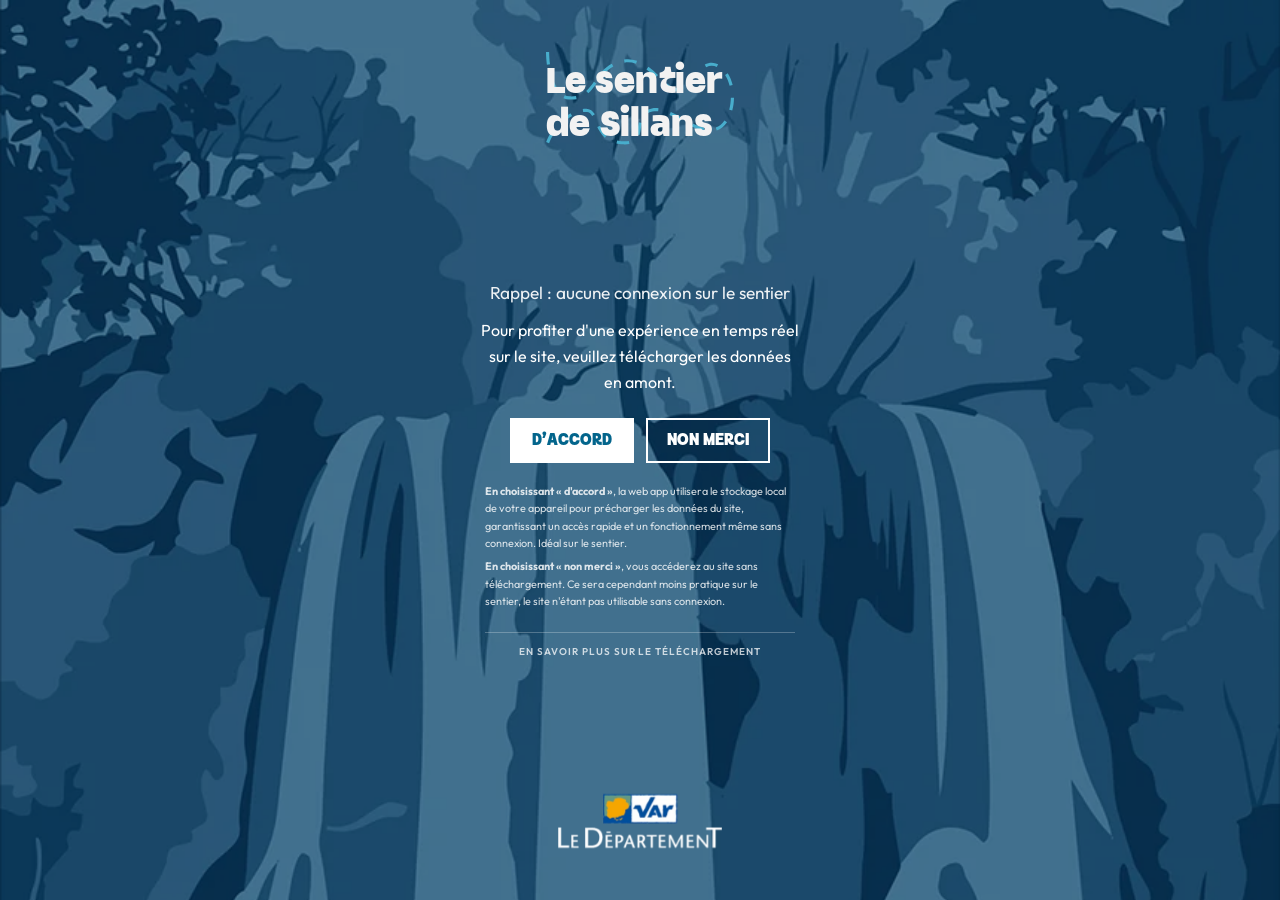
==== index.html @ bcdf6d8c "Ajout vidéo pour le POI du tuf, correction du titre "tuff" -> "tuf" Bump cache v4 -> v5 pour forcer " ====
<!DOCTYPE html>
<html lang="fr">
<head>
    <meta charset="UTF-8">
    <meta name="viewport" content="width=device-width, initial-scale=1.0, maximum-scale=1.0">
    <script>var _DLV='5';if(localStorage.getItem('dlVersion')!==_DLV){localStorage.removeItem('dlDone');}if(!localStorage.getItem('dlDone')&&!sessionStorage.getItem('acPassed')){location.replace('accueil.html');}</script>
    <title>Le Sentier de Sillans</title>
    <link rel="stylesheet" href="style.css">
    <link rel="stylesheet" href="map.css">
</head>
<body>
    <script src="splash.js"></script>

    <header class="header">
        <div class="header-logo">
            <img src="images/logo.svg" alt="Le sentier de Sillans" class="logo-img">
        </div>
        <div class="header-weather">
            <svg id="weatherIcon" class="weather-icon" viewBox="0 0 48 40" fill="none" xmlns="http://www.w3.org/2000/svg">
                <circle cx="30" cy="14" r="9" fill="white" opacity="0.9"/>
                <path d="M30 5 L30 2M30 23 L30 26M39 14 L42 14M21 14 L18 14M36.4 8.6 L38.5 6.5M23.6 19.4 L21.5 21.5M36.4 19.4 L38.5 21.5M23.6 8.6 L21.5 6.5" stroke="white" stroke-width="2" stroke-linecap="round" opacity="0.7"/>
                <rect x="6" y="20" width="28" height="14" rx="7" fill="white"/>
                <rect x="12" y="14" width="16" height="12" rx="6" fill="white"/>
            </svg>
            <span id="weatherText" class="weather-text">Couvert • 25°C</span>
        </div>
    </header>

    <main class="main-content">
        <div class="poi-notif" id="poiNotif"></div>
        <div class="map-container" id="mapContainer">
            <img src="images/carte.png" alt="Carte du sentier de Sillans" class="map-image" id="mapImage" draggable="false">

            <!-- Panneau droit : téléchargement + interdictions -->
            <div class="prohib-panel">

                <!-- Téléchargement -->
                <div class="prohib-item" id="dlWidget">
                    <button class="dl-icon-btn" id="dlTriggerBtn" aria-label="Télécharger les données">
                        <svg viewBox="0 0 24 24" fill="none" xmlns="http://www.w3.org/2000/svg">
                            <path d="M21 15v4a2 2 0 01-2 2H5a2 2 0 01-2-2v-4" stroke="currentColor" stroke-width="2.5" stroke-linecap="round" stroke-linejoin="round"/>
                            <polyline points="7 10 12 15 17 10" stroke="currentColor" stroke-width="2.5" stroke-linecap="round" stroke-linejoin="round" fill="none"/>
                            <line x1="12" y1="15" x2="12" y2="3" stroke="currentColor" stroke-width="2.5" stroke-linecap="round"/>
                        </svg>
                    </button>
                    <div class="dl-content">
                        <div id="dlStateInit">
                            <p class="dl-panel-title">TÉLÉCHARGER LES DONNÉES<br>POUR UNE MEILLEURE NAVIGATION</p>
                            <div class="dl-panel-choices">
                                <button class="dl-btn-ok" id="dlBtnOk">D'ACCORD</button>
                                <button class="dl-btn-no" id="dlBtnNo">NON MERCI</button>
                            </div>
                        </div>
                        <div id="dlStateProgress" class="dl-hidden">
                            <p class="dl-panel-sub">Téléchargement en cours.</p>
                            <div class="dl-progress-track">
                                <div class="dl-progress-fill" id="dlProgressFill"></div>
                            </div>
                        </div>
                        <div id="dlStateDone" class="dl-hidden">
                            <p class="dl-panel-sub">Téléchargement fini.</p>
                            <svg class="dl-check-svg" viewBox="0 0 40 40" xmlns="http://www.w3.org/2000/svg">
                                <circle cx="20" cy="20" r="18" fill="#03658C"/>
                                <polyline points="11,20 17,27 29,12" fill="none" stroke="white" stroke-width="2.8" stroke-linecap="round" stroke-linejoin="round"/>
                            </svg>
                        </div>
                    </div>
                </div>

                <!-- Baignade interdite -->
                <button class="prohib-item" id="prohibBtn1" aria-label="Baignade interdite">
                    <div class="prohib-icon">
                        <svg viewBox="0 0 24 24" fill="none" xmlns="http://www.w3.org/2000/svg">
                            <circle cx="14" cy="4" r="2" fill="#1A87AC"/>
                            <path d="M3 11l4 1.5 4-5 4.5 2" stroke="#1A87AC" stroke-width="2.8" stroke-linecap="round" stroke-linejoin="round"/>
                            <path d="M2 17c1.5-1.2 3-1.2 4.5 0s3 1.2 4.5 0 3-1.2 4.5 0 3 1.2 4.5 0" stroke="#1A87AC" stroke-width="2.4" stroke-linecap="round"/>
                            <path d="M2 21c1.5-1.2 3-1.2 4.5 0s3 1.2 4.5 0 3-1.2 4.5 0 3 1.2 4.5 0" stroke="#1A87AC" stroke-width="2.4" stroke-linecap="round"/>
                        </svg>
                    </div>
                    <div class="prohib-body">
                        <span class="prohib-title">Baignade interdite</span>
                        <span class="prohib-desc">Cours d'eau protégé</span>
                    </div>
                </button>

                <!-- Feu et cigarettes interdits -->
                <button class="prohib-item" id="prohibBtn2" aria-label="Fumer et faire du feu sont interdits">
                    <div class="prohib-icon">
                        <svg viewBox="0 0 24 24" fill="none" xmlns="http://www.w3.org/2000/svg">
                            <path d="M8.5 14.5A2.5 2.5 0 0011 12c0-1.38-.5-2-1-3-1.072-2.143-.224-4.054 2-6 .5 2.5 2 4.9 4 6.5 2 1.6 3 3.5 3 5.5a7 7 0 11-14 0c0-1.153.433-2.294 1-3a2.5 2.5 0 002.5 2.5z" stroke="#C67C24" stroke-width="2.4" stroke-linecap="round" stroke-linejoin="round"/>
                        </svg>
                    </div>
                    <div class="prohib-body">
                        <span class="prohib-title">Feu interdit</span>
                        <span class="prohib-desc">Risque d'incendie de forêt</span>
                    </div>
                </button>

            </div>
        </div>

        <div class="poi-banner" id="poiBanner">
            <div class="poi-banner-inner" id="poiBannerInner">
                <h2 class="poi-banner-title" id="poiBannerTitle"></h2>
                <div class="poi-banner-divider"></div>
                <div class="poi-banner-body">
                    <p class="poi-banner-desc" id="poiBannerDesc"></p>
                    <div class="poi-banner-thumb" id="poiBannerThumb"></div>
                </div>
                <div class="poi-banner-actions">
                    <button class="poi-banner-btn-primary" id="btnPoiSavoirPlus">En savoir plus</button>
                    <button class="poi-banner-btn-secondary" id="btnPoiValider">VALIDER L'ÉTAPE</button>
                </div>
            </div>
        </div>
    </main>

    <footer class="footer">
        <button class="footer-btn" aria-label="Informations" onclick="window.goTo('info.html')">
            <svg viewBox="0 0 24 24" fill="none" xmlns="http://www.w3.org/2000/svg">
                <circle cx="12" cy="12" r="10" stroke="#1a6b8a" stroke-width="2"/>
                <path d="M12 11 L12 17" stroke="#1a6b8a" stroke-width="2.5" stroke-linecap="round"/>
                <circle cx="12" cy="7.5" r="1.2" fill="#1a6b8a"/>
            </svg>
        </button>

        <div class="footer-center">
            <button class="footer-map-btn" aria-label="Carte">
                <svg viewBox="0 0 24 24" fill="none" xmlns="http://www.w3.org/2000/svg">
                    <path d="M12 2C8.13 2 5 5.13 5 9c0 5.25 7 13 7 13s7-7.75 7-13c0-3.87-3.13-7-7-7z" fill="white"/>
                    <circle cx="12" cy="9" r="2.5" fill="#1a6b8a"/>
                </svg>
            </button>
        </div>

        <button class="footer-btn" aria-label="Statistiques" onclick="window.goTo('stats.html')">
            <svg viewBox="0 0 24 24" fill="none" xmlns="http://www.w3.org/2000/svg">
                <rect x="4" y="13" width="3.5" height="7" rx="1" fill="#1a6b8a"/>
                <rect x="10.25" y="8" width="3.5" height="12" rx="1" fill="#1a6b8a"/>
                <rect x="16.5" y="4" width="3.5" height="16" rx="1" fill="#1a6b8a"/>
            </svg>
        </button>
    </footer>

    <div class="confirm-overlay" id="confirmOverlay">
        <div class="confirm-modal">
            <p class="confirm-question">Souhaitez-vous vraiment annuler la validation de cette étape&nbsp;?</p>
            <p class="confirm-warning">Annuler la validation d'une étape entraînera également l'annulation de toutes les étapes suivantes.</p>
            <div class="confirm-actions">
                <button class="confirm-btn-cancel" id="confirmCancel">Annuler</button>
                <button class="confirm-btn-confirm" id="confirmOk">Confirmer</button>
            </div>
        </div>
    </div>

    <script src="transitions.js"></script>
    <script src="weather.js"></script>
    <script src="data.js"></script>
    <script src="map.js"></script>
    <script src="download.js"></script>
</body>
</html>
---- style.css ----
@font-face {
    font-family: 'Marky';
    src: url('fonts/marky.otf') format('opentype'),
         url('fonts/marky.ttf') format('truetype');
    font-weight: normal;
    font-style: normal;
}

@font-face {
    font-family: 'Outfit';
    src: url('fonts/Outfit-VariableFont_wght.ttf') format('truetype');
    font-weight: 100 900;
    font-style: normal;
}

* {
    margin: 0;
    padding: 0;
    box-sizing: border-box;
}

body {
    font-family: 'Outfit', sans-serif;
    font-weight: 400;
    background-color: #F2F2F2;
    display: flex;
    flex-direction: column;
    height: 100vh;
    height: 100dvh;
    overflow: hidden;
    max-width: 430px;
    margin: 0 auto;
}

h1, h2, h3 {
    font-family: 'Marky', sans-serif;
    font-weight: normal;
}

h4, h5, h6 {
    font-family: 'Outfit', sans-serif;
    font-weight: 700;
}

p {
    font-family: 'Outfit', sans-serif;
    font-weight: 400;
}

/* ── HEADER ── */

.header {
    background-color: #03658C;
    color: white;
    padding: 7px 18px;
    display: flex;
    justify-content: space-between;
    align-items: center;
    border-bottom: 2px solid #48ADCC;
    position: sticky;
    top: 0;
    z-index: 100;
}

.header-logo {
    display: flex;
    align-items: center;
    gap: 10px;
}

.logo-img {
    height: 38px;
    width: auto;
    flex-shrink: 0;
}

.header-weather {
    display: flex;
    align-items: center;
    gap: 8px;
}

.weather-icon {
    width: 36px;
    height: 30px;
    flex-shrink: 0;
}

.weather-text {
    font-size: 0.8rem;
    white-space: nowrap;
    opacity: 0.95;
}

/* ── MAIN ── */

.main-content {
    flex: 1;
    overflow: hidden;
    display: flex;
    min-height: 0;
    position: relative;
}

/* ── MAP ── */

.map-container {
    flex: 1;
    position: relative;
    overflow: hidden;
    touch-action: none;
    cursor: grab;
    background-color: #c8dfc8;
}

.map-image {
    position: absolute;
    top: 0;
    left: 0;
    transform-origin: 0 0;
    will-change: transform;
    user-select: none;
    -webkit-user-drag: none;
    display: block;
    pointer-events: none;
}

.pois-layer {
    position: absolute;
    inset: 0;
    pointer-events: none;
    transform-origin: 0 0;
}

.poi {
    position: absolute;
    width: 30px;
    height: 30px;
    background-color: white;
    border-radius: 50%;
    border: none;
    box-shadow: 0 2px 8px rgba(0, 0, 0, 0.4);
    display: flex;
    align-items: center;
    justify-content: center;
    font-family: 'Marky', sans-serif;
    font-size: 19px;
    color: #03658C;
    pointer-events: auto;
    cursor: pointer;
    transition: background-color 0.2s, color 0.2s, box-shadow 0.2s;
}

.poi::before {
    content: '';
    position: absolute;
    inset: -8px;
    border-radius: 50%;
}

.poi.active,
.poi.validated {
    background-color: #03658C;
    color: white;
    box-shadow: 0 2px 12px rgba(3, 101, 140, 0.5);
}

@keyframes poiNextGlow {
    0%   { box-shadow: 0 2px 8px rgba(0,0,0,0.3), 0 0 0 0px rgba(72, 173, 204, 0.65); }
    70%  { box-shadow: 0 2px 8px rgba(0,0,0,0.05), 0 0 0 10px rgba(72, 173, 204, 0); }
    100% { box-shadow: 0 2px 8px rgba(0,0,0,0.3), 0 0 0 0px rgba(72, 173, 204, 0.65); }
}

.poi.next {
    transition: background-color 0.2s, color 0.2s;
    animation: poiNextGlow 1.8s ease-out infinite;
}

.poi.next::before {
    content: '';
    position: absolute;
    inset: -7px;
    border-radius: 50%;
    border: 3px solid white;
    pointer-events: none;
    animation: poiRingBounce 1.0s ease-in-out infinite;
}

@keyframes poiRingBounce {
    0%, 100% { transform: scale(1); }
    50%       { transform: scale(1.28); }
}

.poi-label {
    display: block;
}

/* ── POI NOTIFICATION ── */

.poi-notif {
    position: absolute;
    top: 10px;
    left: 50%;
    transform: translateX(-50%) translateY(-160%);
    white-space: nowrap;
    background: white;
    color: #2a9d7f;
    border-radius: 10px;
    padding: 10px 20px;
    font-family: 'Outfit', sans-serif;
    font-weight: 700;
    font-size: 0.85rem;
    text-align: center;
    z-index: 50;
    pointer-events: none;
    box-shadow: 0 4px 16px rgba(0, 0, 0, 0.12);
    transition: transform 0.38s cubic-bezier(0.34, 1.4, 0.64, 1);
}

.poi-notif.visible {
    transform: translateX(-50%) translateY(0);
}

/* ── POI BANNER ── */

@keyframes bannerSwipeFromRight {
    from { transform: translateX(100%); }
    to   { transform: translateX(0); }
}

@keyframes bannerSwipeFromLeft {
    from { transform: translateX(-100%); }
    to   { transform: translateX(0); }
}

.poi-banner {
    position: absolute;
    bottom: 30px;
    left: 12px;
    right: 12px;
    background: #F2F2F2;
    border-radius: 16px;
    box-shadow: 0 4px 24px rgba(0, 0, 0, 0.18);
    z-index: 40;
    overflow: hidden;
    transform: translateY(120%);
    transition: transform 0.45s cubic-bezier(0.34, 1.4, 0.64, 1);
}

.poi-banner.visible {
    transform: translateY(0);
}

.poi-banner-inner {
    padding: 14px 16px 16px;
}

.poi-banner-inner.from-right {
    animation: bannerSwipeFromRight 0.32s cubic-bezier(0.25, 0.46, 0.45, 0.94) both;
}

.poi-banner-inner.from-left {
    animation: bannerSwipeFromLeft 0.32s cubic-bezier(0.25, 0.46, 0.45, 0.94) both;
}

.poi-banner-title {
    font-family: 'Outfit', sans-serif;
    font-weight: 700;
    font-size: 1rem;
    color: #03658C;
    line-height: 1.25;
    margin-bottom: 8px;
}

.poi-banner-divider {
    border: none;
    border-top: 1.5px dashed #48ADCC;
    margin-bottom: 10px;
    opacity: 0.7;
}

.poi-banner-body {
    display: flex;
    gap: 12px;
    margin-bottom: 12px;
    align-items: flex-start;
}

.poi-banner-desc {
    flex: 1;
    font-size: 0.78rem;
    line-height: 1.5;
    color: #444;
    overflow: hidden;
    display: -webkit-box;
    -webkit-line-clamp: 4;
    -webkit-box-orient: vertical;
}

.poi-banner-thumb {
    width: 88px;
    height: 88px;
    border-radius: 10px;
    flex-shrink: 0;
    overflow: hidden;
    background: linear-gradient(160deg, #48ADCC, #03658C);
}

.poi-banner-thumb img {
    width: 100%;
    height: 100%;
    object-fit: cover;
    display: block;
}

.poi-banner-actions {
    display: flex;
    gap: 10px;
}

.poi-banner-btn-primary {
    flex: 1;
    background: #03658C;
    color: white;
    border: 2px solid #03658C;
    border-radius: 8px;
    padding: 10px 8px;
    font-family: 'Outfit', sans-serif;
    font-weight: 700;
    font-size: 0.82rem;
    cursor: pointer;
    transition: opacity 0.15s;
}

.poi-banner-btn-primary:active {
    opacity: 0.8;
}

.poi-banner-btn-secondary {
    flex: 1;
    background: #48ADCC;
    color: white;
    border: none;
    border-radius: 8px;
    padding: 10px 8px;
    font-family: 'Outfit', sans-serif;
    font-weight: 700;
    font-size: 0.76rem;
    letter-spacing: 0.04em;
    text-transform: uppercase;
    cursor: pointer;
    transition: opacity 0.15s, background 0.2s;
}

.poi-banner-btn-secondary.validated {
    background: #2a9d7f;
    letter-spacing: 0;
    text-transform: none;
    font-size: 0.8rem;
}

.poi-banner-btn-secondary:active {
    opacity: 0.8;
}

/* ── CONFIRMATION MODAL ── */

.confirm-overlay {
    position: fixed;
    inset: 0;
    background: rgba(0, 0, 0, 0.45);
    z-index: 200;
    display: flex;
    align-items: center;
    justify-content: center;
    opacity: 0;
    pointer-events: none;
    transition: opacity 0.2s;
}

.confirm-overlay.visible {
    opacity: 1;
    pointer-events: auto;
}

.confirm-modal {
    background: white;
    border-radius: 16px;
    padding: 24px 20px 20px;
    margin: 0 24px;
    max-width: 360px;
    width: 100%;
    box-shadow: 0 8px 32px rgba(0, 0, 0, 0.2);
    transform: scale(0.95);
    transition: transform 0.2s cubic-bezier(0.34, 1.4, 0.64, 1);
}

.confirm-overlay.visible .confirm-modal {
    transform: scale(1);
}

.confirm-question {
    font-family: 'Outfit', sans-serif;
    font-weight: 700;
    font-size: 0.98rem;
    color: #03658C;
    line-height: 1.4;
    margin-bottom: 10px;
}

.confirm-warning {
    font-family: 'Outfit', sans-serif;
    font-weight: 400;
    font-size: 0.72rem;
    color: #999;
    line-height: 1.5;
    margin-bottom: 20px;
}

.confirm-actions {
    display: flex;
    gap: 10px;
}

.confirm-btn-cancel {
    flex: 1;
    background: #03658C;
    color: white;
    border: none;
    border-radius: 8px;
    padding: 11px 8px;
    font-family: 'Outfit', sans-serif;
    font-weight: 700;
    font-size: 0.85rem;
    cursor: pointer;
    transition: opacity 0.15s;
}

.confirm-btn-confirm {
    flex: 1;
    background: white;
    color: #03658C;
    border: 2px solid #03658C;
    border-radius: 8px;
    padding: 11px 8px;
    font-family: 'Outfit', sans-serif;
    font-weight: 700;
    font-size: 0.85rem;
    cursor: pointer;
    transition: opacity 0.15s;
}

.confirm-btn-cancel:active,
.confirm-btn-confirm:active {
    opacity: 0.75;
}

/* ── FOOTER ── */

.footer {
    background-color: #F2F2F2;
    border-top: 2px solid #48ADCC;
    display: flex;
    justify-content: space-around;
    align-items: center;
    padding: 6px 20px 10px;
    position: sticky;
    bottom: 0;
    z-index: 100;
}

.footer-btn {
    background: none;
    border: none;
    cursor: pointer;
    padding: 6px;
    display: flex;
    align-items: center;
    justify-content: center;
}

.footer-btn svg {
    width: 24px;
    height: 24px;
}

.footer-center {
    display: flex;
    align-items: center;
    justify-content: center;
    margin-top: -22px;
}

.footer-map-btn {
    width: 52px;
    height: 52px;
    border-radius: 50%;
    background-color: #03658C;
    border: 3px solid #F2F2F2;
    box-shadow: 0 4px 12px rgba(26, 107, 138, 0.4);
    cursor: pointer;
    display: flex;
    align-items: center;
    justify-content: center;
    transition: transform 0.15s ease, box-shadow 0.15s ease;
}

.footer-map-btn:active {
    transform: scale(0.95);
    box-shadow: 0 2px 6px rgba(26, 107, 138, 0.3);
}

.footer-map-btn svg {
    width: 26px;
    height: 26px;
}

/* ── PANNEAU DROIT (téléchargement + interdictions) ── */

.dl-hidden {
    display: none !important;
}

/* Colonne positionnée à droite */
.prohib-panel {
    position: absolute;
    top: 12px;
    right: 0;
    z-index: 50;
    display: flex;
    flex-direction: column;
    align-items: flex-end;
    gap: 10px;
}

/* ── Base commune : rectangle extensible (tab depuis le bord droit) ── */
.prohib-item {
    display: flex;
    flex-direction: row;
    justify-content: flex-start;
    align-items: center;
    background: white;
    border-radius: 4px 0 0 4px;
    box-shadow: -2px 2px 10px rgba(0, 0, 0, 0.2);
    overflow: hidden;
    width: 44px;
    height: 44px;
    border: none;
    padding: 0;
    cursor: pointer;
    transition: width 0.25s cubic-bezier(0.4, 0, 0.2, 1);
}

.prohib-item.prohib-open {
    width: 220px;
}

/* ── Icône SVG (carré fixe à gauche) ── */
.prohib-icon {
    width: 44px;
    height: 44px;
    flex-shrink: 0;
    display: flex;
    align-items: center;
    justify-content: center;
    padding: 10px;
    box-sizing: border-box;
}

.prohib-icon svg {
    width: 100%;
    height: 100%;
}

/* ── Corps texte (titre + desc, glisse vers la droite) ── */
.prohib-body {
    flex: 1;
    min-width: 0;
    padding: 0 12px 0 6px;
    opacity: 0;
    transition: opacity 0.12s ease 0.1s;
    display: flex;
    flex-direction: column;
    justify-content: center;
    gap: 2px;
}

.prohib-item.prohib-open .prohib-body {
    opacity: 1;
}

.prohib-title {
    font-family: 'Outfit', sans-serif;
    font-size: 0.72rem;
    font-weight: 700;
    color: #2a3540;
    white-space: nowrap;
    line-height: 1.2;
}

.prohib-desc {
    font-family: 'Outfit', sans-serif;
    font-size: 0.6rem;
    font-weight: 400;
    color: #7a8a92;
    white-space: nowrap;
    line-height: 1.2;
}

/* ── Widget téléchargement : override hauteur + largeur ── */
#dlWidget {
    height: auto;
    max-height: 44px;
    align-items: flex-start;
    transition: width 0.25s cubic-bezier(0.4, 0, 0.2, 1), max-height 0.3s ease;
}

#dlWidget.prohib-open {
    width: 255px;
    max-height: 110px;
}

/* Contenu texte (droite, masqué par défaut) */
.dl-content {
    flex: 1;
    min-width: 0;
    padding: 10px 14px 10px 10px;
    opacity: 0;
    transition: opacity 0.14s ease 0.1s;
}

#dlWidget.prohib-open .dl-content {
    opacity: 1;
}

/* Icône bouton (gauche, toujours visible) */
.dl-icon-btn {
    width: 44px;
    height: 44px;
    flex-shrink: 0;
    background: transparent;
    border: none;
    display: flex;
    align-items: center;
    justify-content: center;
    cursor: pointer;
    color: #E84F4F;
    padding: 0;
}

.dl-icon-btn svg {
    width: 22px;
    height: 22px;
}

.dl-panel-title {
    font-family: 'Outfit', sans-serif;
    font-size: 0.6rem;
    font-weight: 700;
    color: #03658C;
    text-transform: uppercase;
    letter-spacing: 0.04em;
    line-height: 1.55;
    margin-bottom: 8px;
}

.dl-panel-choices {
    display: flex;
    justify-content: space-between;
    align-items: center;
}

.dl-btn-ok {
    font-family: 'Marky', sans-serif;
    font-size: 0.9rem;
    font-weight: normal;
    color: #03658C;
    background: none;
    border: none;
    cursor: pointer;
    padding: 2px 0;
    text-transform: uppercase;
}

.dl-btn-no {
    font-family: 'Marky', sans-serif;
    font-size: 0.9rem;
    font-weight: normal;
    color: #E84F4F;
    background: none;
    border: none;
    cursor: pointer;
    padding: 2px 0;
    text-transform: uppercase;
}

.dl-panel-sub {
    font-family: 'Outfit', sans-serif;
    font-size: 0.7rem;
    font-weight: 400;
    color: #03658C;
    margin-bottom: 8px;
    line-height: 1.4;
}

.dl-progress-track {
    height: 5px;
    background: #DDE8EF;
    overflow: hidden;
}

.dl-progress-fill {
    height: 100%;
    width: 0%;
    background: #03658C;
    transition: width 0.1s linear;
}

.dl-check-svg {
    display: block;
    width: 26px;
    height: 26px;
    margin: 4px auto;
}
---- map.css ----
@keyframes slideDown {
    from { transform: translateY(-24px); }
    to   { transform: translateY(0); }
}

@keyframes slideUp {
    from { transform: translateY(24px); }
    to   { transform: translateY(0); }
}

.header {
    animation: slideDown 0.5s cubic-bezier(0.34, 1.4, 0.64, 1) both;
    animation-delay: 0.04s;
}

.footer {
    animation: slideUp 0.5s cubic-bezier(0.34, 1.4, 0.64, 1) both;
    animation-delay: 0.08s;
}
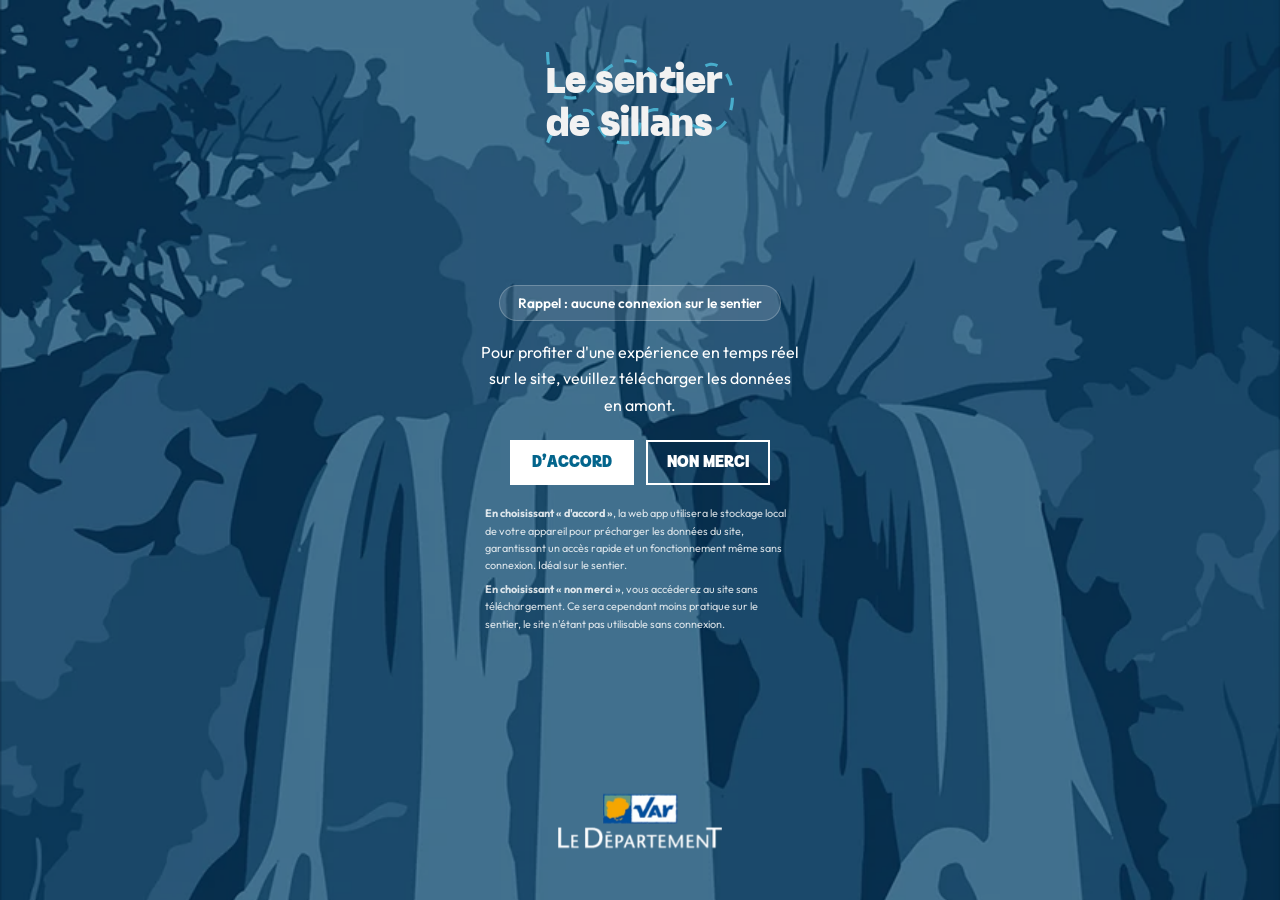
==== commit c8109059: "Logo cliquable vers la carte et languette de langue FR/EN (démo) - Le logo du header devient un bout" ====
--- a/index.html
+++ b/index.html
@@ -2,11 +2,11 @@
 <html lang="fr">
 <head>
     <meta charset="UTF-8">
-    <meta name="viewport" content="width=device-width, initial-scale=1.0, maximum-scale=1.0">
-    <script>var _DLV='5';if(localStorage.getItem('dlVersion')!==_DLV){localStorage.removeItem('dlDone');}if(!localStorage.getItem('dlDone')&&!sessionStorage.getItem('acPassed')){location.replace('accueil.html');}</script>
+    <meta name="viewport" content="width=device-width, initial-scale=1.0">
+    <script src="version.js"></script>
+    <script>if(localStorage.getItem('dlVersion')!==APP_VERSION){localStorage.removeItem('dlDone');}if(!localStorage.getItem('dlDone')&&!sessionStorage.getItem('acPassed')){location.replace('accueil.html');}</script>
     <title>Le Sentier de Sillans</title>
     <link rel="stylesheet" href="style.css">
-    <link rel="stylesheet" href="map.css">
 </head>
 <body>
     <script src="splash.js"></script>
@@ -16,7 +16,7 @@
             <img src="images/logo.svg" alt="Le sentier de Sillans" class="logo-img">
         </div>
         <div class="header-weather">
-            <svg id="weatherIcon" class="weather-icon" viewBox="0 0 48 40" fill="none" xmlns="http://www.w3.org/2000/svg">
+            <svg id="weatherIcon" class="weather-icon" aria-hidden="true" viewBox="0 0 48 40" fill="none" xmlns="http://www.w3.org/2000/svg">
                 <circle cx="30" cy="14" r="9" fill="white" opacity="0.9"/>
                 <path d="M30 5 L30 2M30 23 L30 26M39 14 L42 14M21 14 L18 14M36.4 8.6 L38.5 6.5M23.6 19.4 L21.5 21.5M36.4 19.4 L38.5 21.5M23.6 8.6 L21.5 6.5" stroke="white" stroke-width="2" stroke-linecap="round" opacity="0.7"/>
                 <rect x="6" y="20" width="28" height="14" rx="7" fill="white"/>
@@ -27,9 +27,9 @@
     </header>
 
     <main class="main-content">
-        <div class="poi-notif" id="poiNotif"></div>
+        <div class="poi-notif" id="poiNotif" aria-live="polite"></div>
         <div class="map-container" id="mapContainer">
-            <img src="images/carte.png" alt="Carte du sentier de Sillans" class="map-image" id="mapImage" draggable="false">
+            <img src="images/carte.webp" alt="Carte du sentier de Sillans" class="map-image" id="mapImage" draggable="false">
 
             <!-- Panneau droit : téléchargement + interdictions -->
             <div class="prohib-panel">
@@ -66,6 +66,12 @@
                         </div>
                     </div>
                 </div>
+
+                <!-- Langue (démo visuelle) -->
+                <button class="prohib-item lang-item" id="langBtn" aria-label="Changer de langue">
+                    <span class="lang-code lang-current" id="langCurrent">FR</span>
+                    <span class="lang-code lang-other" id="langOther">EN</span>
+                </button>
 
                 <!-- Baignade interdite -->
                 <button class="prohib-item" id="prohibBtn1" aria-label="Baignade interdite">
--- a/style.css
+++ b/style.css
@@ -4,6 +4,7 @@
          url('fonts/marky.ttf') format('truetype');
     font-weight: normal;
     font-style: normal;
+    font-display: swap;
 }
 
 @font-face {
@@ -11,6 +12,29 @@
     src: url('fonts/Outfit-VariableFont_wght.ttf') format('truetype');
     font-weight: 100 900;
     font-style: normal;
+    font-display: swap;
+}
+
+/* ── CHARTE GRAPHIQUE (couleurs & animations) ── */
+
+:root {
+    /* Couleurs */
+    --c-primary: #03658C;
+    --c-accent:  #48ADCC;
+    --c-dark:    #02223a;
+    /* Courbes de transition */
+    --ease-spring:   cubic-bezier(0.34, 1.4, 0.64, 1);     /* entrées avec rebond */
+    --ease-out:      cubic-bezier(0.25, 0.46, 0.45, 0.94); /* glissements (galerie, swipe) */
+    --ease-standard: cubic-bezier(0.4, 0, 0.2, 1);         /* micro-interactions */
+    /* Durées */
+    --dur-in: 0.5s;     /* entrée de page / section */
+    --stagger: 0.06s;   /* décalage entre éléments successifs */
+}
+
+/* Entrée de section commune à toutes les pages */
+@keyframes pageIn {
+    from { opacity: 0; transform: translateY(24px); }
+    to   { opacity: 1; transform: translateY(0); }
 }
 
 * {
@@ -49,6 +73,11 @@
 
 /* ── HEADER ── */
 
+@keyframes slideDown {
+    from { transform: translateY(-24px); }
+    to   { transform: translateY(0); }
+}
+
 .header {
     background-color: #03658C;
     color: white;
@@ -60,12 +89,22 @@
     position: sticky;
     top: 0;
     z-index: 100;
+    animation: slideDown var(--dur-in) var(--ease-spring) both;
+    animation-delay: calc(var(--stagger) * 1);
 }
 
 .header-logo {
     display: flex;
     align-items: center;
     gap: 10px;
+}
+
+/* Variante bouton : logo cliquable → retour carte (toutes pages sauf index) */
+button.header-logo {
+    background: none;
+    border: none;
+    padding: 0;
+    cursor: pointer;
 }
 
 .logo-img {
@@ -214,7 +253,7 @@
     z-index: 50;
     pointer-events: none;
     box-shadow: 0 4px 16px rgba(0, 0, 0, 0.12);
-    transition: transform 0.38s cubic-bezier(0.34, 1.4, 0.64, 1);
+    transition: transform 0.38s var(--ease-spring);
 }
 
 .poi-notif.visible {
@@ -244,7 +283,7 @@
     z-index: 40;
     overflow: hidden;
     transform: translateY(120%);
-    transition: transform 0.45s cubic-bezier(0.34, 1.4, 0.64, 1);
+    transition: transform 0.45s var(--ease-spring);
 }
 
 .poi-banner.visible {
@@ -256,11 +295,11 @@
 }
 
 .poi-banner-inner.from-right {
-    animation: bannerSwipeFromRight 0.32s cubic-bezier(0.25, 0.46, 0.45, 0.94) both;
+    animation: bannerSwipeFromRight 0.32s var(--ease-out) both;
 }
 
 .poi-banner-inner.from-left {
-    animation: bannerSwipeFromLeft 0.32s cubic-bezier(0.25, 0.46, 0.45, 0.94) both;
+    animation: bannerSwipeFromLeft 0.32s var(--ease-out) both;
 }
 
 .poi-banner-title {
@@ -392,7 +431,7 @@
     width: 100%;
     box-shadow: 0 8px 32px rgba(0, 0, 0, 0.2);
     transform: scale(0.95);
-    transition: transform 0.2s cubic-bezier(0.34, 1.4, 0.64, 1);
+    transition: transform 0.2s var(--ease-spring);
 }
 
 .confirm-overlay.visible .confirm-modal {
@@ -457,6 +496,11 @@
 
 /* ── FOOTER ── */
 
+@keyframes slideUp {
+    from { transform: translateY(24px); }
+    to   { transform: translateY(0); }
+}
+
 .footer {
     background-color: #F2F2F2;
     border-top: 2px solid #48ADCC;
@@ -467,6 +511,8 @@
     position: sticky;
     bottom: 0;
     z-index: 100;
+    animation: slideUp var(--dur-in) var(--ease-spring) both;
+    animation-delay: calc(var(--stagger) * 2);
 }
 
 .footer-btn {
@@ -515,6 +561,23 @@
     height: 26px;
 }
 
+/* Indicateur de page active (point sous l'icône) — utilisé par toutes les pages */
+.footer-btn--active {
+    position: relative;
+}
+
+.footer-btn--active::after {
+    content: '';
+    position: absolute;
+    bottom: 3px;
+    left: 50%;
+    transform: translateX(-50%);
+    width: 4px;
+    height: 4px;
+    border-radius: 50%;
+    background: var(--c-primary);
+}
+
 /* ── PANNEAU DROIT (téléchargement + interdictions) ── */
 
 .dl-hidden {
@@ -548,7 +611,7 @@
     border: none;
     padding: 0;
     cursor: pointer;
-    transition: width 0.25s cubic-bezier(0.4, 0, 0.2, 1);
+    transition: width 0.25s var(--ease-standard);
 }
 
 .prohib-item.prohib-open {
@@ -607,12 +670,45 @@
     line-height: 1.2;
 }
 
+/* ── Languette langue (démo : FR/EN) ── */
+.prohib-item.lang-item.prohib-open {
+    width: 88px;
+}
+
+.lang-code {
+    width: 44px;
+    height: 44px;
+    flex-shrink: 0;
+    display: flex;
+    align-items: center;
+    justify-content: center;
+    font-family: 'Outfit', sans-serif;
+    font-size: 0.8rem;
+    font-weight: 800;
+    letter-spacing: 0.02em;
+}
+
+.lang-current {
+    color: var(--c-primary);
+}
+
+.lang-other {
+    color: #7a8a92;
+    border-left: 1px solid #e4ebef;
+    opacity: 0;
+    transition: opacity 0.12s ease 0.1s;
+}
+
+.lang-item.prohib-open .lang-other {
+    opacity: 1;
+}
+
 /* ── Widget téléchargement : override hauteur + largeur ── */
 #dlWidget {
     height: auto;
     max-height: 44px;
     align-items: flex-start;
-    transition: width 0.25s cubic-bezier(0.4, 0, 0.2, 1), max-height 0.3s ease;
+    transition: width 0.25s var(--ease-standard), max-height 0.3s ease;
 }
 
 #dlWidget.prohib-open {
@@ -722,3 +818,13 @@
     height: 26px;
     margin: 4px auto;
 }
+
+/* ── ACCESSIBILITÉ : réduire les animations si demandé par l'OS ── */
+
+@media (prefers-reduced-motion: reduce) {
+    *, *::before, *::after {
+        animation-duration: 0.01ms !important;
+        animation-iteration-count: 1 !important;
+        transition-duration: 0.01ms !important;
+    }
+}
